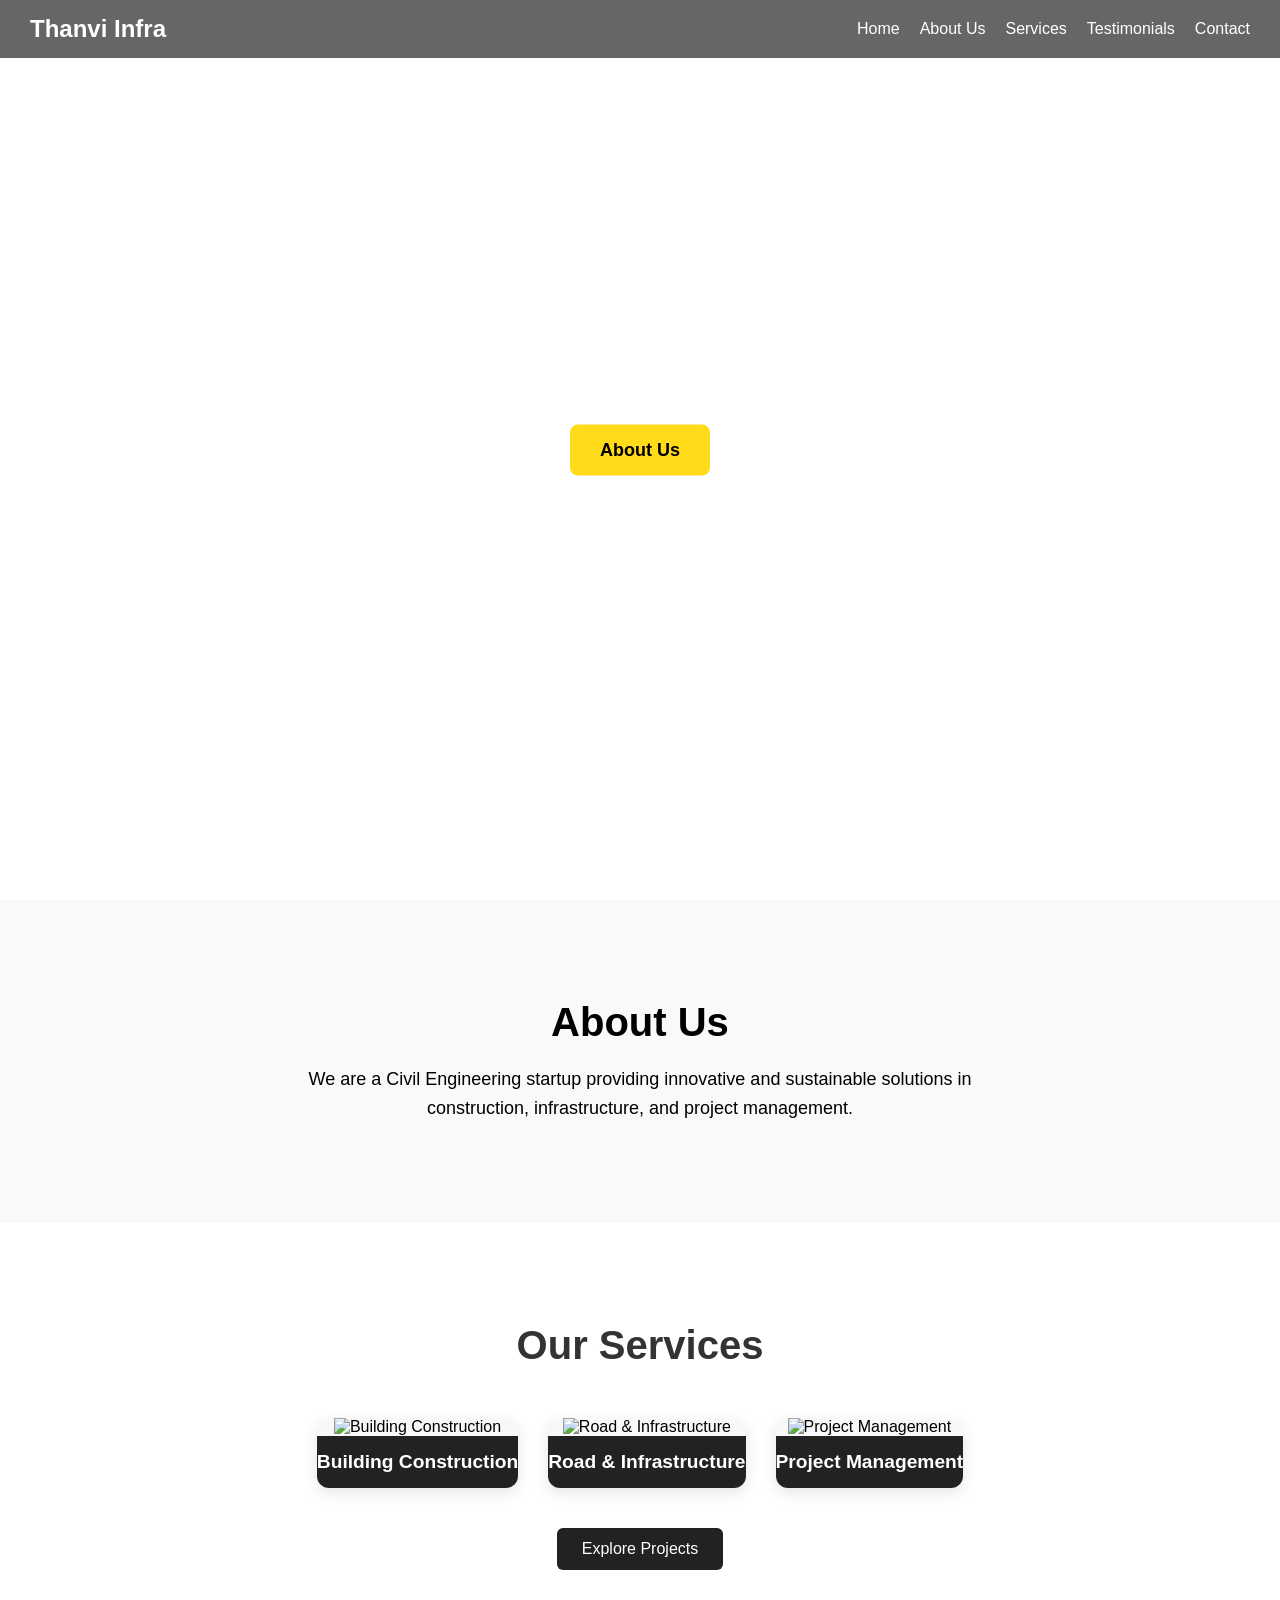
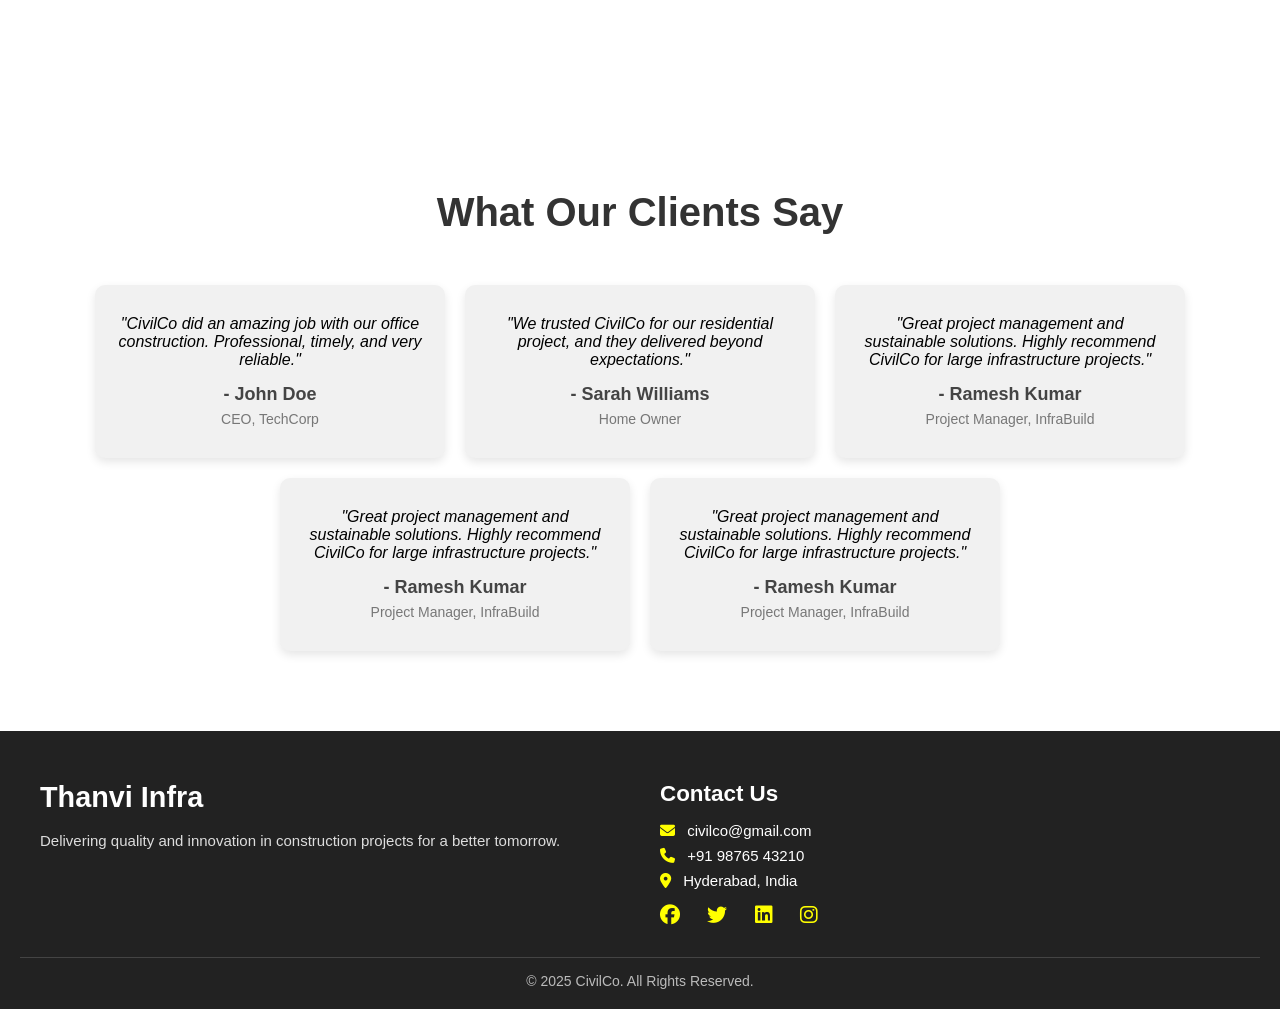
==== index.html @ d83ba045 "final build" ====
<!DOCTYPE html>
<html lang="en">
<head>
  <meta charset="UTF-8" />
  <meta name="viewport" content="width=device-width, initial-scale=1.0" />
  <title>CivilCo - Civil Engineering Startup</title>
  <link rel="stylesheet" href="style.css" />
  <link rel="stylesheet" href="testimonials.css" />
  <link rel="stylesheet" href="https://cdnjs.cloudflare.com/ajax/libs/font-awesome/6.5.0/css/all.min.css" />
</head>
<body>
  <!-- Navbar -->
  <header>
    <nav class="navbar">
      <div class="logo">Thanvi Infra</div>
      <ul class="nav-links">
        <li><a href="#home">Home</a></li>
        <li><a href="#about">About Us</a></li>
        <li><a href="#services">Services</a></li>
        <li><a href="#testimonials">Testimonials</a></li>
        <li><a href="#footer">Contact</a></li>
      </ul>
    </nav>
  </header>

  <!-- Hero -->
  <section id="home" class="slideshow-container">
    <div class="slideshow-image"></div>
    <button class="about-btn" onclick="document.getElementById('about').scrollIntoView({behavior:'smooth'})">
      About Us
    </button>
  </section>

  <!-- About -->
  <section id="about" class="about-section">
    <h2>About Us</h2>
    <p>
      We are a Civil Engineering startup providing innovative and sustainable solutions 
      in construction, infrastructure, and project management.
    </p>
  </section>

  <!-- Services -->
  <section id="services" class="services-section">
    <h2>Our Services</h2>
    <div class="service-cards">
      <div class="service-card">
        <img src="https://images.unsplash.com/photo-1503387762-592deb58ef4e?w=800" alt="Building Construction">
        <h3>Building Construction</h3>
      </div>
      <div class="service-card">
        <img src="https://images.unsplash.com/photo-1590490359683-659c8b52f8af?w=800" alt="Road & Infrastructure">
        <h3>Road & Infrastructure</h3>
      </div>
      <div class="service-card">
        <img src="https://images.unsplash.com/photo-1570129477492-45c003edd2be?w=800" alt="Project Management">
        <h3>Project Management</h3>
      </div>
    </div>
    <div class="explore-btn-container">
      <a href="projects.html" class="explore-btn">Explore Projects</a>
    </div>
  </section>

  <!-- Testimonials -->
  <section id="testimonials"></section>

  <!-- Footer -->
  <footer id="footer">
    <div class="footer-container">
      <div class="footer-left">
        <h2>Thanvi Infra</h2>
        <p>Delivering quality and innovation in construction projects for a better tomorrow.</p>
      </div>
      <div class="footer-right">
        <h3>Contact Us</h3>
        <p><i class="fas fa-envelope"></i> civilco@gmail.com</p>
        <p><i class="fas fa-phone"></i> +91 98765 43210</p>
        <p><i class="fas fa-map-marker-alt"></i> Hyderabad, India</p>
        <div class="social-links">
          <a href="#"><i class="fab fa-facebook"></i></a>
          <a href="#"><i class="fab fa-twitter"></i></a>
          <a href="#"><i class="fab fa-linkedin"></i></a>
          <a href="#"><i class="fab fa-instagram"></i></a>
        </div>
      </div>
    </div>
    <div class="footer-bottom">
      <p>© 2025 CivilCo. All Rights Reserved.</p>
    </div>
  </footer>

  <script>
    document.addEventListener("DOMContentLoaded", () => {
      fetch("testimonials.html")
        .then(response => response.text())
        .then(data => {
          document.getElementById("testimonials").innerHTML = data;
        });
    });
  </script>
</body>
</html>
---- style.css ----
/* Reset */
* {
  margin: 0;
  padding: 0;
  box-sizing: border-box;
}

body,
html {
  font-family: Arial, sans-serif;
  height: 100%;
  scroll-behavior: smooth;
}

/* Navbar */
.navbar {
  position: fixed;
  top: 0;
  width: 100%;
  background: rgba(0, 0, 0, 0.6);
  color: white;
  display: flex;
  justify-content: space-between;
  align-items: center;
  padding: 15px 30px;
  z-index: 1000;
}

.navbar .logo {
  font-size: 1.5em;
  font-weight: bold;
}

.navbar .nav-links {
  list-style: none;
  display: flex;
}

.navbar .nav-links li {
  margin-left: 20px;
}

.navbar .nav-links a {
  text-decoration: none;
  color: white;
  font-weight: 500;
}

.navbar .nav-links a:hover {
  color: yellow;
}

/* Hamburger */
.menu-toggle {
  display: none;
  font-size: 1.8em;
  cursor: pointer;
}

/* Hero Slideshow */
.slideshow-container {
  position: relative;
  width: 100%;
  height: 100vh;
  overflow: hidden;
}

.slideshow-image {
  position: absolute;
  width: 100%;
  height: 100%;
  background-size: cover;
  background-position: center;
  animation: slideShow 15s infinite;
}

@keyframes slideShow {
  0% {
    background-image: url("https://images.unsplash.com/photo-1723271901087-d7f11d9e8bfc?q=80&w=1171&auto=format&fit=crop&ixlib=rb-4.1.0&ixid=M3wxMjA3fDB8MHxwaG90by1wYWdlfHx8fGVufDB8fHx8fA%3D%3D");
  }
  33% {
    background-image: url("https://images.unsplash.com/photo-1485083269755-a7b559a4fe5e?q=80&w=1169&auto=format&fit=crop&ixlib=rb-4.1.0&ixid=M3wxMjA3fDB8MHxwaG90by1wYWdlfHx8fGVufDB8fHx8fA%3D%3D");
  }
  66% {
    background-image: url("https://images.unsplash.com/photo-1541888946425-d81bb19240f5?q=80&w=1170&auto=format&fit=crop&ixlib=rb-4.1.0&ixid=M3wxMjA3fDB8MHxwaG90by1wYWdlfHx8fGVufDB8fHx8fA%3D%3D");
  }
  100% {
    background-image: url("https://images.unsplash.com/photo-1463906033650-3288c7071a7b?q=80&w=1170&auto=format&fit=crop&ixlib=rb-4.1.0&ixid=M3wxMjA3fDB8MHxwaG90by1wYWdlfHx8fGVufDB8fHx8fA%3D%3D");
  }
}

/* About Button */
.about-btn {
  position: absolute;
  top: 50%;
  left: 50%;
  transform: translate(-50%, -50%);
  padding: 15px 30px;
  font-size: 18px;
  font-weight: bold;
  border: none;
  background: rgba(255, 215, 0, 0.9);
  cursor: pointer;
  border-radius: 8px;
}

.about-btn:hover {
  background: orange;
}

/* About Section */
.about-section {
  padding: 100px 50px;
  text-align: center;
  background: #f9f9f9;
}

.about-section h2 {
  font-size: 2.5em;
  margin-bottom: 20px;
}

.about-section p {
  max-width: 700px;
  margin: auto;
  font-size: 18px;
  line-height: 1.6;
}
/* Services Section */
.services-section {
  padding: 100px 20px;
  text-align: center;
  background: #fff;
}
.services-section h2 {
  font-size: 2.5em;
  margin-bottom: 50px;
  color: #333;
}
.service-cards {
  display: flex;
  justify-content: center;
  flex-wrap: wrap;
  gap: 30px;
}
.service-card {
  background: #f8f8f8;
  border-radius: 12px;
  box-shadow: 0 5px 15px rgba(0, 0, 0, 0.1);
  max-width: 300px;
  overflow: hidden;
  transition: transform 0.3s ease;
}
.service-card:hover {
  transform: translateY(-5px);
}
.service-card img {
  width: 100%;
  height: 200px;
  object-fit: cover;
}
.service-card h3 {
  background: #222;
  color: #fff;
  padding: 15px 0;
  font-size: 1.2em;
}
.explore-btn-container {
  margin-top: 40px;
}
.explore-btn {
  display: inline-block;
  background: #222;
  color: #fff;
  padding: 12px 25px;
  text-decoration: none;
  border-radius: 6px;
  transition: background 0.3s;
}
.explore-btn:hover {
  background: #555;
}

/* Responsive */
@media (max-width: 768px) {
  .service-cards {
    flex-direction: column;
    align-items: center;
  }
}

/* Footer */
footer {
  background: #222;
  color: white;
  padding: 50px 20px 20px;
}

.footer-container {
  display: flex;
  justify-content: space-between;
  flex-wrap: wrap;
  max-width: 1200px;
  margin: auto;
}

.footer-left {
  flex: 1;
  min-width: 250px;
  margin-right: 40px;
}

.footer-left h2 {
  font-size: 1.8em;
  margin-bottom: 15px;
}

.footer-left p {
  font-size: 15px;
  line-height: 1.6;
  color: #ddd;
}

.footer-right {
  flex: 1;
  min-width: 250px;
}

.footer-right h3 {
  font-size: 1.4em;
  margin-bottom: 15px;
}

.footer-right p {
  font-size: 15px;
  margin: 8px 0;
}

.footer-right i {
  margin-right: 8px;
  color: yellow;
}

.social-links {
  margin-top: 15px;
}

.social-links a {
  color: white;
  margin-right: 15px;
  font-size: 20px;
  transition: color 0.3s;
}

.social-links a:hover {
  color: yellow;
}

.footer-bottom {
  text-align: center;
  margin-top: 30px;
  border-top: 1px solid #444;
  padding-top: 15px;
  font-size: 14px;
  color: #bbb;
}

/* 🔥 RESPONSIVE DESIGN */
@media (max-width: 992px) {
  .services-grid {
    grid-template-columns: repeat(2, 1fr);
  }
}

@media (max-width: 768px) {
  /* Navbar */
  .menu-toggle {
    display: block;
    color: white;
  }
  .nav-links {
    display: none;
    flex-direction: column;
    position: absolute;
    top: 60px;
    right: 0;
    width: 200px;
    background: rgba(0, 0, 0, 0.9);
    padding: 15px;
  }
  .nav-links.active {
    display: flex;
  }
  .nav-links li {
    margin: 15px 0;
  }

  /* Services */
  .services-grid {
    grid-template-columns: 1fr;
  }

  /* Footer stacks */
  .footer-container {
    flex-direction: column;
    text-align: center;
  }
  .footer-left {
    margin: 0 0 30px;
  }
}
---- testimonials.css ----
.testimonials {
  padding: 120px 20px 80px;
  text-align: center;
  background: #fff;
}
.testimonials h2 {
  font-size: 2.5em;
  margin-bottom: 50px;
  color: #333;
}
.testimonial-container {
  display: flex;
  justify-content: center;
  gap: 20px;
  flex-wrap: wrap;
}
.testimonial-card {
  background: #f1f1f1;
  padding: 30px 20px;
  max-width: 350px;
  border-radius: 10px;
  box-shadow: 0 4px 10px rgba(0,0,0,0.1);
  transition: transform 0.3s;
}
.testimonial-card:hover {
  transform: translateY(-5px);
}
.testimonial-card p {
  font-size: 16px;
  font-style: italic;
  margin-bottom: 15px;
}
.testimonial-card h4 {
  margin: 10px 0 5px;
  font-size: 18px;
  color: #444;
}
.testimonial-card span {
  font-size: 14px;
  color: #777;
}
@media(max-width: 768px) {
  .testimonial-container {
    flex-direction: column;
    align-items: center;
  }
}
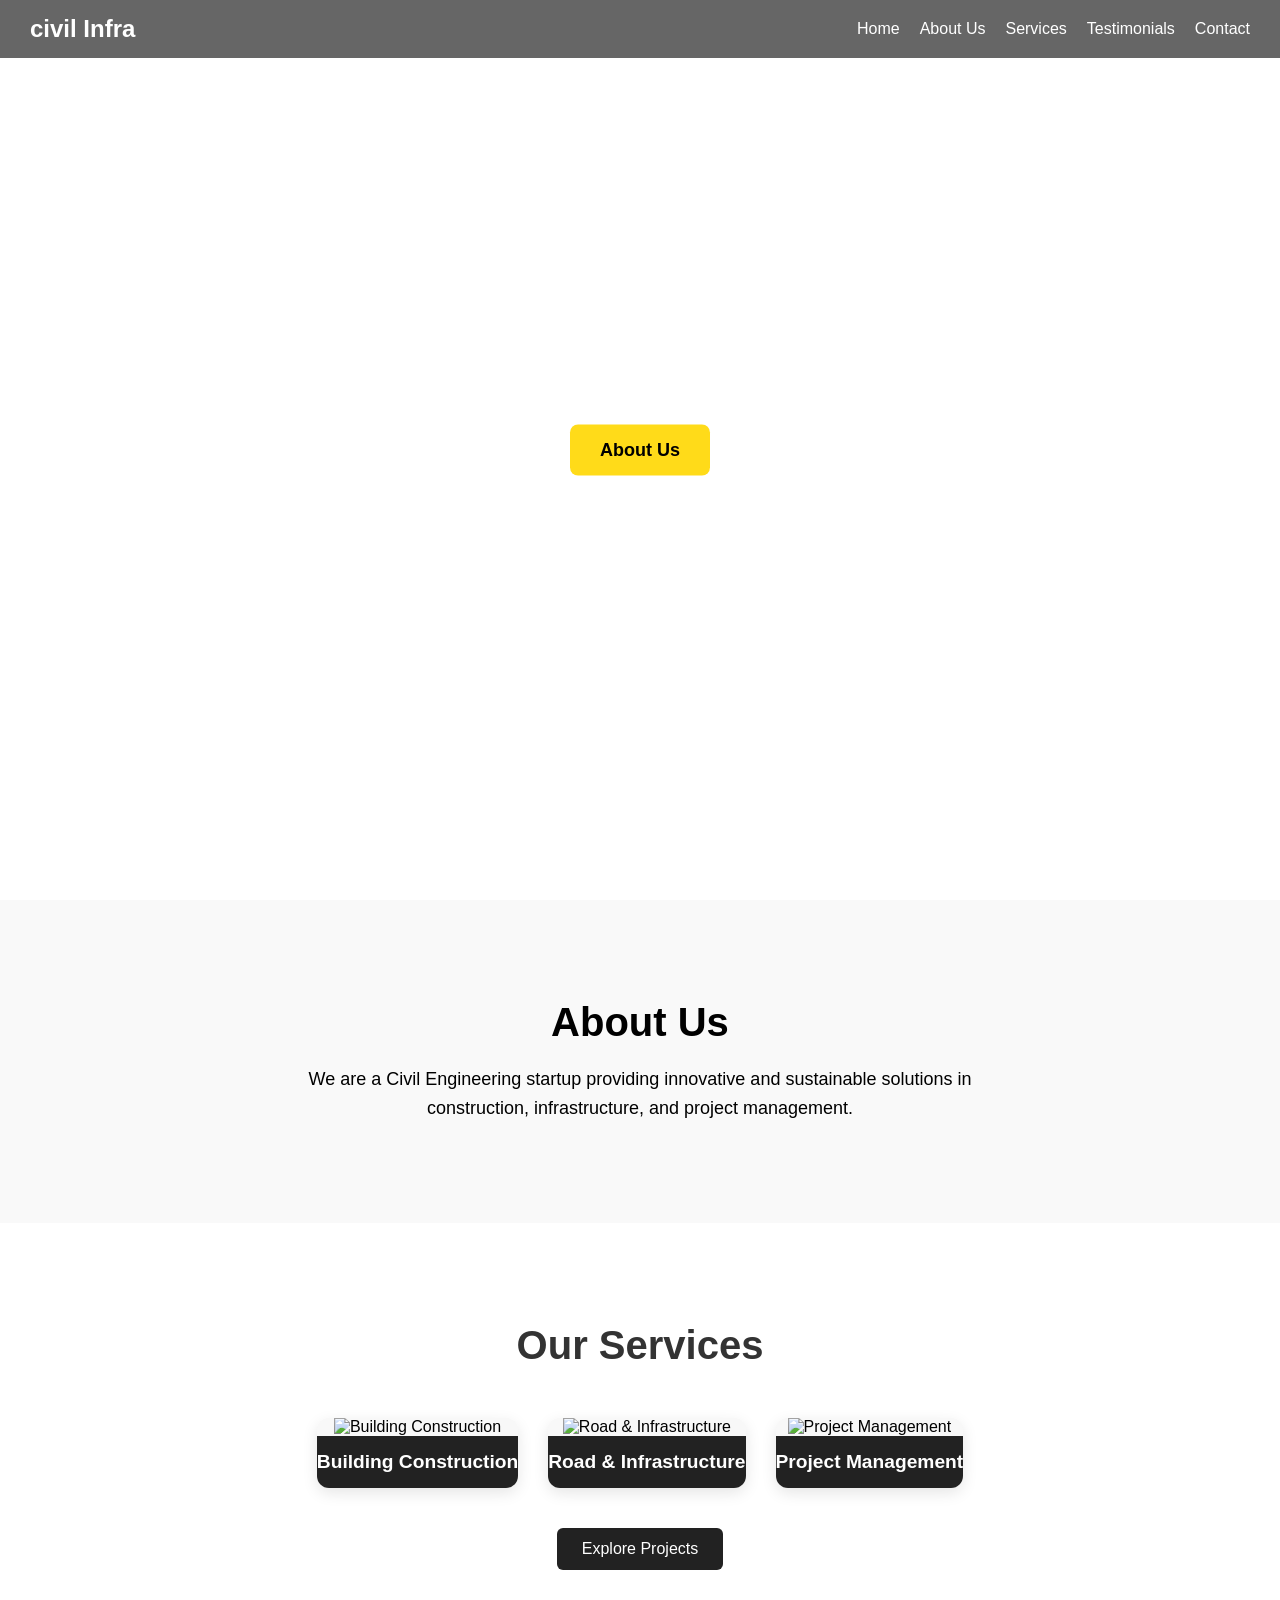
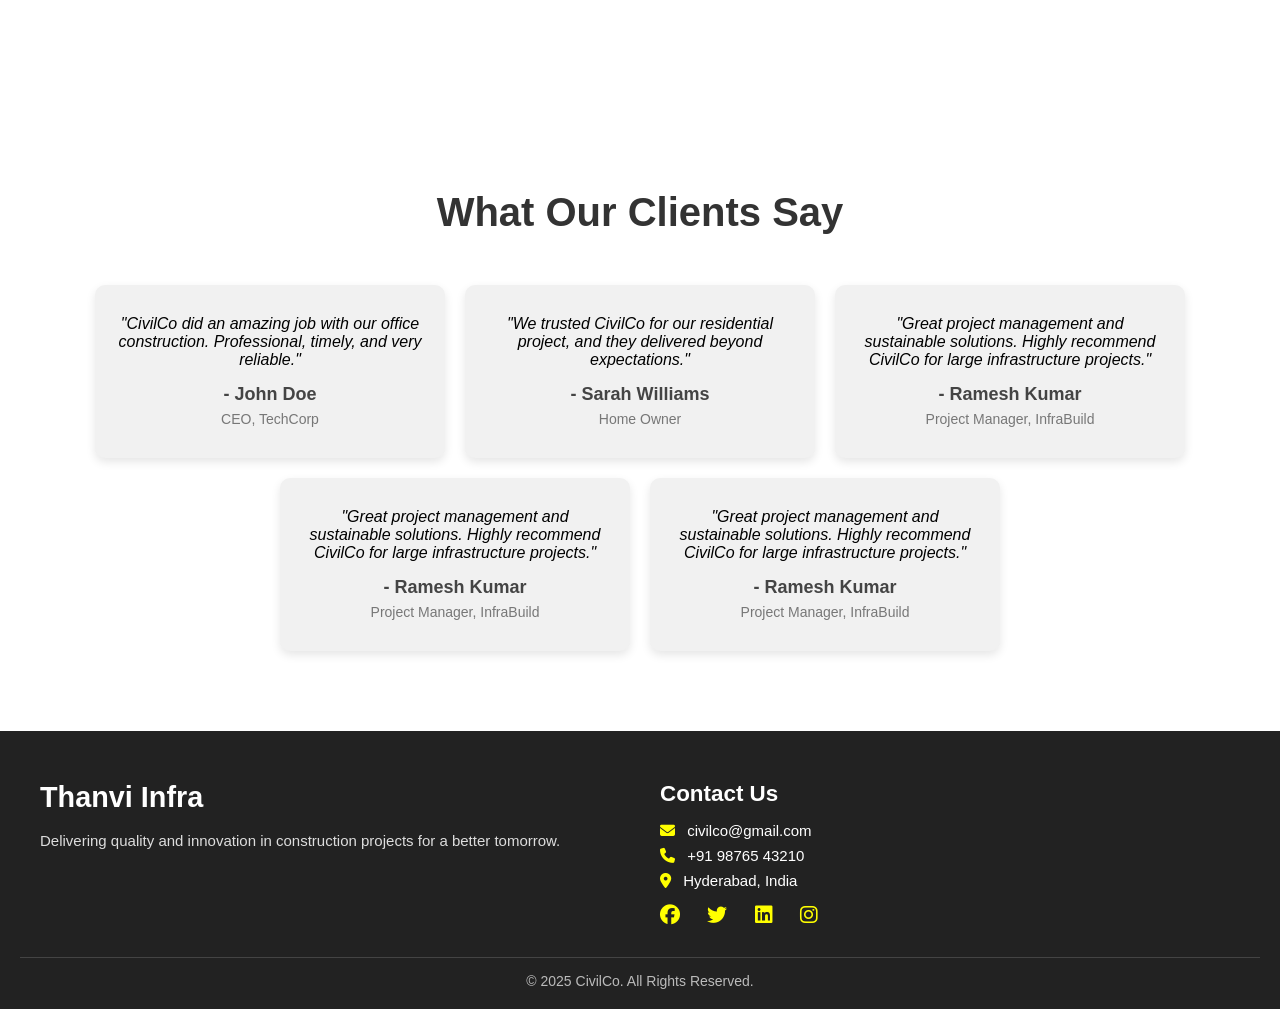
==== commit 300b94b2: "Update index.html" ====
--- a/index.html
+++ b/index.html
@@ -12,7 +12,7 @@
   <!-- Navbar -->
   <header>
     <nav class="navbar">
-      <div class="logo">Thanvi Infra</div>
+      <div class="logo">civil Infra</div>
       <ul class="nav-links">
         <li><a href="#home">Home</a></li>
         <li><a href="#about">About Us</a></li>
